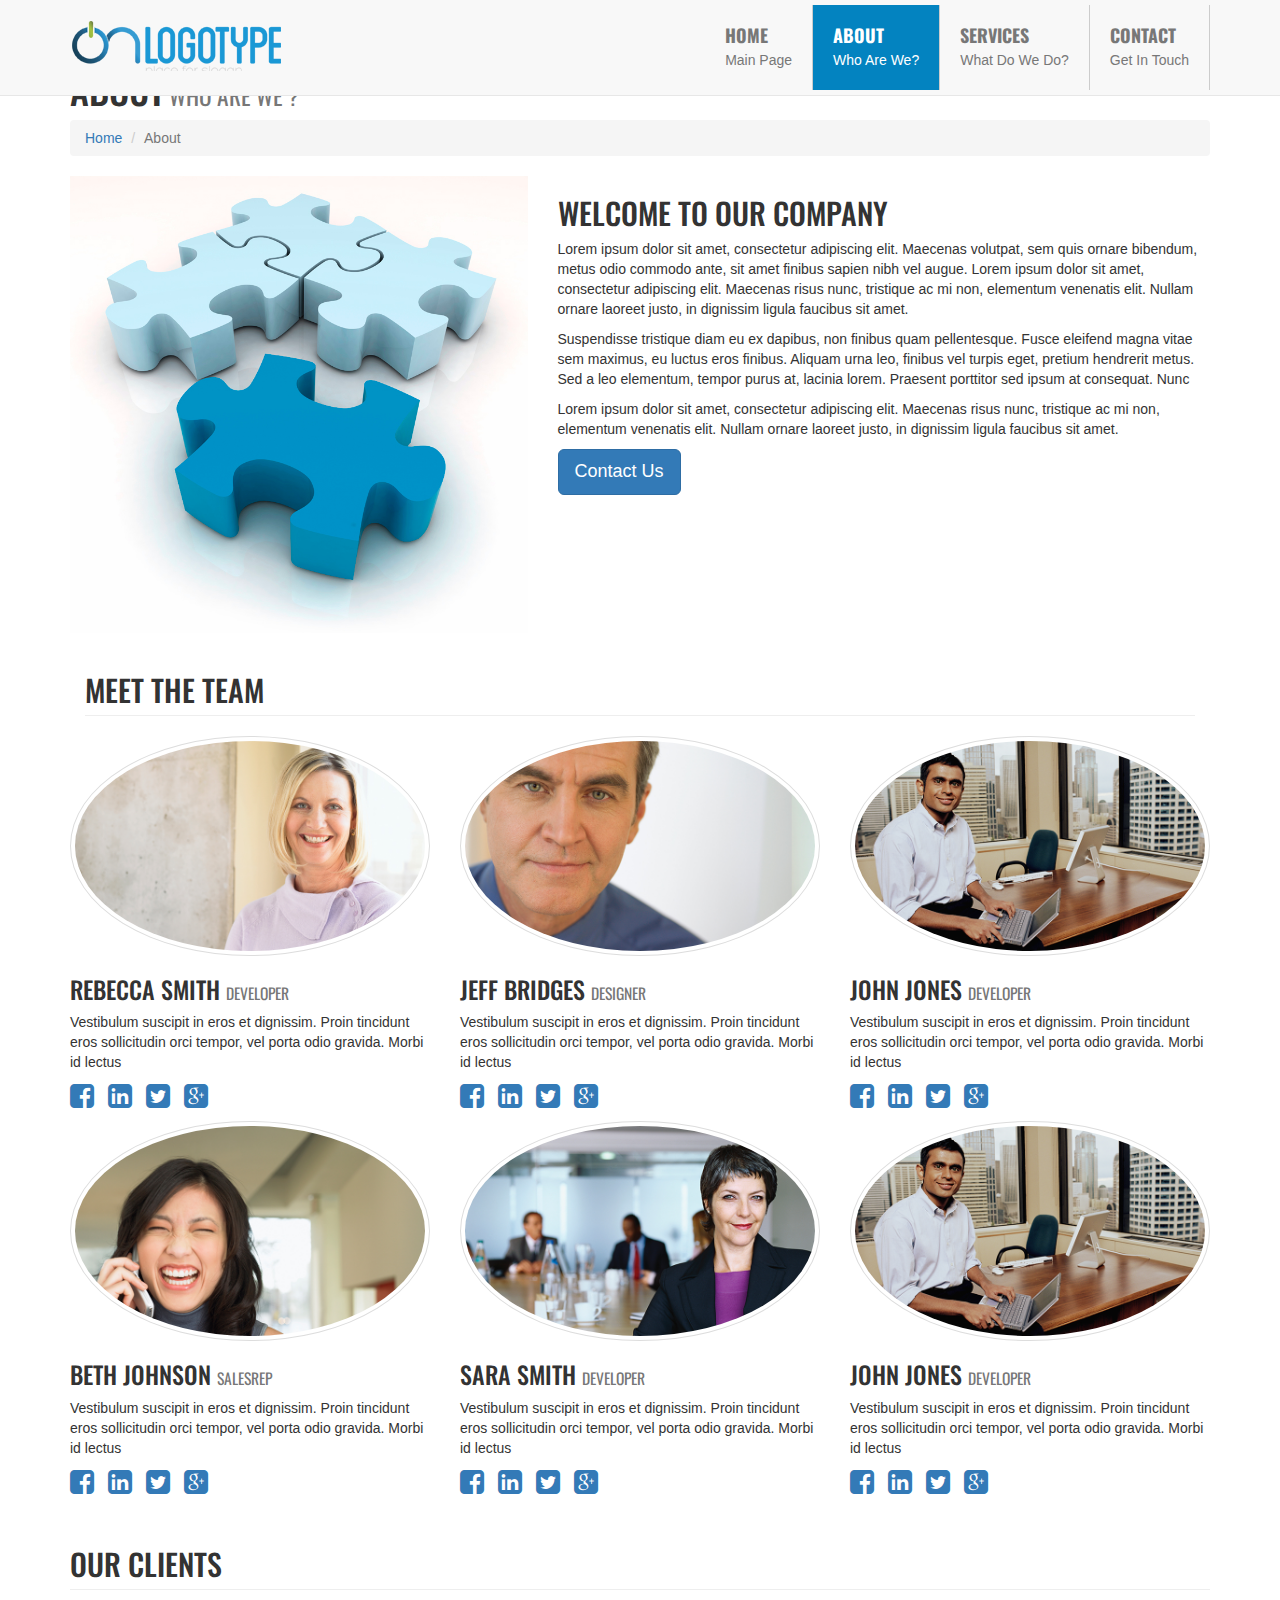
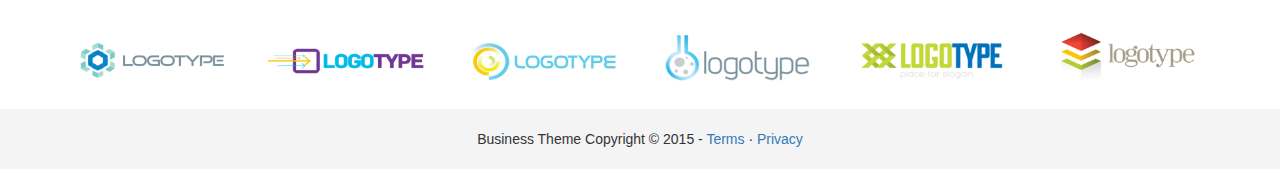
==== about.html @ 5197cb05 "added about html file" ====
<!DOCTYPE html>
<html lang="en">
  <head>
    <meta charset="utf-8">
    <meta http-equiv="X-UA-Compatible" content="IE=edge">
    <meta name="viewport" content="width=device-width, initial-scale=1">
    <title>Business Theme</title>
<link href='http://fonts.googleapis.com/css?family=Oswald' rel='stylesheet' type='text/css'>    <!-- Bootstrap core CSS -->
    <link href="css/bootstrap.css" rel="stylesheet">
    <link href="css/animate.css" rel="stylesheet">
    <link href="css/font-awesome.css" rel="stylesheet">
    <!-- Custom styles for this template -->
    <link href="css/style.css" rel="stylesheet">
  </head>

  <body>
    <nav class="navbar navbar-default navbar-fixed-top">
      <div class="container">
        <div class="navbar-header">
          <button type="button" class="navbar-toggle collapsed" data-toggle="collapse" data-target="#navbar" aria-expanded="false" aria-controls="navbar">
            <span class="sr-only">Toggle navigation</span>
            <span class="icon-bar"></span>
            <span class="icon-bar"></span>
            <span class="icon-bar"></span>
          </button>
          <a class="navbar-brand logo-nav" href="index.html"><img src="img/logo.png"></a>
        </div>
        <div id="navbar" class="collapse navbar-collapse">
          <ul class="nav navbar-nav navbar-right">
            <li><a href="index.html">Home <span>Main Page</span></a></li>
            <li class="active"><a href="about.html">About<span>Who Are We?</span></a></li>
            <li><a href="services.html">Services<span>What Do We Do?</span></a></li>
            <li><a href="contact.html">Contact <span>Get In Touch</span></a></li>
          </ul>
        </div><!--/.nav-collapse -->
      </div>
    </nav>

  <section class="section-title">
    <div class="container">
      <h1>About<small> Who Are We ?</small></h1>
    </div>
  </section>

  <section>
    <div class="container">
      <div class="row">
        <div class="col-md-12">
          <ol class="breadcrumb">
            <li><a href="index.html">Home</a></li>
            <li class="active">About</li>
          </ol>
        </div>
        
      </div>
      <div class="row">
        <div class="col-md-5">
          <img src="img/puzzle.jpg" class="img-responsive">
        </div>
        <div class="col-md-7">
          <h2>Welcome to our company</h2>
          <p>Lorem ipsum dolor sit amet, consectetur adipiscing elit. Maecenas volutpat, sem quis ornare bibendum, metus odio commodo ante, sit amet finibus sapien nibh vel augue. Lorem ipsum dolor sit amet, consectetur adipiscing elit. Maecenas risus nunc, tristique ac mi non, elementum venenatis elit. Nullam ornare laoreet justo, in dignissim ligula faucibus sit amet. </p>
          <p>

          Suspendisse tristique diam eu ex dapibus, non finibus quam pellentesque. Fusce eleifend magna vitae sem maximus, eu luctus eros finibus. Aliquam urna leo, finibus vel turpis eget, pretium hendrerit metus. Sed a leo elementum, tempor purus at, lacinia lorem. Praesent porttitor sed ipsum at consequat. Nunc</p>

           <p>Lorem ipsum dolor sit amet, consectetur adipiscing elit. Maecenas risus nunc, tristique ac mi non, elementum venenatis elit. Nullam ornare laoreet justo, in dignissim ligula faucibus sit amet. </p>
           <a href="contact.html" class="btn btn-primary btn-lg">Contact Us</a>
        </div>
      </div>
      <div class="col-lg-12">
          <h2 class="page-header">Meet The Team</h2>
        </div>
      <div class="row">
        <div class="col-md-4">
          <img class="img-responsive img-thumbnail img-circle" src="img/woman1.jpg">
            <h3>Rebecca Smith <small>Developer</small></h3>
            <p>Vestibulum suscipit in eros et dignissim. Proin tincidunt eros sollicitudin orci tempor, vel porta odio gravida. Morbi id lectus </p>
            <ul class="list-unstyled list-inline list-social-icons">
              <li class="tooltip-social facebook-link"><a href="#facebook-profile" data-toggle="tooltip" data-placement="top" title="Facebook"><i class="fa fa-facebook-square fa-2x"></i></a></li>
              <li class="tooltip-social linkedin-link"><a href="#linkedin-profile" data-toggle="tooltip" data-placement="top" title="LinkedIn"><i class="fa fa-linkedin-square fa-2x"></i></a></li>
              <li class="tooltip-social twitter-link"><a href="#twitter-profile" data-toggle="tooltip" data-placement="top" title="Twitter"><i class="fa fa-twitter-square fa-2x"></i></a></li>
              <li class="tooltip-social google-plus-link"><a href="#google-plus-profile" data-toggle="tooltip" data-placement="top" title="Google+"><i class="fa fa-google-plus-square fa-2x"></i></a></li>
            </ul>
        </div>
        <div class="col-md-4">
          <img class="img-responsive img-thumbnail img-circle" src="img/man1.jpg">
            <h3>Jeff Bridges <small>Designer</small></h3>
            <p>Vestibulum suscipit in eros et dignissim. Proin tincidunt eros sollicitudin orci tempor, vel porta odio gravida. Morbi id lectus</p>
            <ul class="list-unstyled list-inline list-social-icons">
              <li class="tooltip-social facebook-link"><a href="#facebook-profile" data-toggle="tooltip" data-placement="top" title="Facebook"><i class="fa fa-facebook-square fa-2x"></i></a></li>
              <li class="tooltip-social linkedin-link"><a href="#linkedin-profile" data-toggle="tooltip" data-placement="top" title="LinkedIn"><i class="fa fa-linkedin-square fa-2x"></i></a></li>
              <li class="tooltip-social twitter-link"><a href="#twitter-profile" data-toggle="tooltip" data-placement="top" title="Twitter"><i class="fa fa-twitter-square fa-2x"></i></a></li>
              <li class="tooltip-social google-plus-link"><a href="#google-plus-profile" data-toggle="tooltip" data-placement="top" title="Google+"><i class="fa fa-google-plus-square fa-2x"></i></a></li>
            </ul>
        </div>
        <div class="col-md-4">
          <img class="img-responsive img-thumbnail img-circle" src="img/man2.jpg">
            <h3>John Jones <small>Developer</small></h3>
            <p>Vestibulum suscipit in eros et dignissim. Proin tincidunt eros sollicitudin orci tempor, vel porta odio gravida. Morbi id lectus</p>
            <ul class="list-unstyled list-inline list-social-icons">
              <li class="tooltip-social facebook-link"><a href="#facebook-profile" data-toggle="tooltip" data-placement="top" title="Facebook"><i class="fa fa-facebook-square fa-2x"></i></a></li>
              <li class="tooltip-social linkedin-link"><a href="#linkedin-profile" data-toggle="tooltip" data-placement="top" title="LinkedIn"><i class="fa fa-linkedin-square fa-2x"></i></a></li>
              <li class="tooltip-social twitter-link"><a href="#twitter-profile" data-toggle="tooltip" data-placement="top" title="Twitter"><i class="fa fa-twitter-square fa-2x"></i></a></li>
              <li class="tooltip-social google-plus-link"><a href="#google-plus-profile" data-toggle="tooltip" data-placement="top" title="Google+"><i class="fa fa-google-plus-square fa-2x"></i></a></li>
            </ul>
        </div>
      </div>

      <div class="row">
        <div class="col-md-4">
          <img class="img-responsive img-thumbnail img-circle" src="img/woman2.jpg">
            <h3>Beth johnson <small>SalesRep</small></h3>
            <p>Vestibulum suscipit in eros et dignissim. Proin tincidunt eros sollicitudin orci tempor, vel porta odio gravida. Morbi id lectus </p>
            <ul class="list-unstyled list-inline list-social-icons">
              <li class="tooltip-social facebook-link"><a href="#facebook-profile" data-toggle="tooltip" data-placement="top" title="Facebook"><i class="fa fa-facebook-square fa-2x"></i></a></li>
              <li class="tooltip-social linkedin-link"><a href="#linkedin-profile" data-toggle="tooltip" data-placement="top" title="LinkedIn"><i class="fa fa-linkedin-square fa-2x"></i></a></li>
              <li class="tooltip-social twitter-link"><a href="#twitter-profile" data-toggle="tooltip" data-placement="top" title="Twitter"><i class="fa fa-twitter-square fa-2x"></i></a></li>
              <li class="tooltip-social google-plus-link"><a href="#google-plus-profile" data-toggle="tooltip" data-placement="top" title="Google+"><i class="fa fa-google-plus-square fa-2x"></i></a></li>
            </ul>
        </div>
        <div class="col-md-4">
          <img class="img-responsive img-thumbnail img-circle" src="img/woman3.jpg">
            <h3>Sara Smith <small>Developer</small></h3>
            <p>Vestibulum suscipit in eros et dignissim. Proin tincidunt eros sollicitudin orci tempor, vel porta odio gravida. Morbi id lectus</p>
            <ul class="list-unstyled list-inline list-social-icons">
              <li class="tooltip-social facebook-link"><a href="#facebook-profile" data-toggle="tooltip" data-placement="top" title="Facebook"><i class="fa fa-facebook-square fa-2x"></i></a></li>
              <li class="tooltip-social linkedin-link"><a href="#linkedin-profile" data-toggle="tooltip" data-placement="top" title="LinkedIn"><i class="fa fa-linkedin-square fa-2x"></i></a></li>
              <li class="tooltip-social twitter-link"><a href="#twitter-profile" data-toggle="tooltip" data-placement="top" title="Twitter"><i class="fa fa-twitter-square fa-2x"></i></a></li>
              <li class="tooltip-social google-plus-link"><a href="#google-plus-profile" data-toggle="tooltip" data-placement="top" title="Google+"><i class="fa fa-google-plus-square fa-2x"></i></a></li>
            </ul>
        </div>
        <div class="col-md-4">
          <img class="img-responsive img-thumbnail img-circle" src="img/man2.jpg">
            <h3>John Jones <small>Developer</small></h3>
            <p>Vestibulum suscipit in eros et dignissim. Proin tincidunt eros sollicitudin orci tempor, vel porta odio gravida. Morbi id lectus</p>
            <ul class="list-unstyled list-inline list-social-icons">
              <li class="tooltip-social facebook-link"><a href="#facebook-profile" data-toggle="tooltip" data-placement="top" title="Facebook"><i class="fa fa-facebook-square fa-2x"></i></a></li>
              <li class="tooltip-social linkedin-link"><a href="#linkedin-profile" data-toggle="tooltip" data-placement="top" title="LinkedIn"><i class="fa fa-linkedin-square fa-2x"></i></a></li>
              <li class="tooltip-social twitter-link"><a href="#twitter-profile" data-toggle="tooltip" data-placement="top" title="Twitter"><i class="fa fa-twitter-square fa-2x"></i></a></li>
              <li class="tooltip-social google-plus-link"><a href="#google-plus-profile" data-toggle="tooltip" data-placement="top" title="Google+"><i class="fa fa-google-plus-square fa-2x"></i></a></li>
            </ul>
        </div>
      </div>

      <div class="row">

        <div class="col-lg-12">
          <h2 class="page-header">Our Clients</h2>
        </div>

        <div class="col-md-2 col-sm-4 col-xs-6">
          <img class="img-responsive img-customer" src="img/client1.png">
        </div>

        <div class="col-md-2 col-sm-4 col-xs-6">
          <img class="img-responsive img-customer" src="img/client2.png">
        </div>

        <div class="col-md-2 col-sm-4 col-xs-6">
          <img class="img-responsive img-customer" src="img/client3.png">
        </div>

        <div class="col-md-2 col-sm-4 col-xs-6">
          <img class="img-responsive img-customer" src="img/client4.png">
        </div>

        <div class="col-md-2 col-sm-4 col-xs-6">
         <img class="img-responsive img-customer" src="img/client5.png">
        </div>

        <div class="col-md-2 col-sm-4 col-xs-6">
          <img class="img-responsive img-customer" src="img/client6.png">
        </div>

      </div>
    </div>
  </section>
     

    <footer>
      <p>Business Theme Copyright &copy; 2015 - <a href="#">Terms</a> &middot; <a href="#">Privacy</a>
    </footer>


    <!-- Bootstrap core JavaScript
    ================================================== -->
    <!-- Placed at the end of the document so the pages load faster -->
    <script src="https://ajax.googleapis.com/ajax/libs/jquery/1.11.1/jquery.min.js"></script>
    <script src="js/bootstrap.js"></script>
    <script src="js/wow.js"></script>
    <script>
      new WOW().init();
    </script>
  </body>
</html>
---- css/style.css ----
body {
  padding-top: 50px;
}

.nav{
    margin-top:18px;
}

.navbar{
    min-height:90px;
    margin-bottom:0 !important;
}

.navbar-brand{
	height:auto;
	padding-top:15px;
	margin:0;
}

.navbar-nav{
	margin:0;
	padding:0;
}

.navbar-nav li{
	padding-top:5px;
	padding-bottom:5px;
}

.navbar-nav > li > a{
	padding:20px;
	font-size:18px;
	font-weight: bold;
	border-right:1px solid #ccc;
	text-transform: uppercase;
	font-family: 'Oswald', sans-serif;
}

.navbar-nav > li > a span{
	margin:5px 0 0 0;
	padding:0;
	font-size: 14px;
	display:block;
	font-weight: normal;
	font-family: arial;
	text-transform: none;
}

.navbar-nav a:hover,.navbar-default .navbar-nav > .active > a, .navbar-default .navbar-nav > .active > a:hover, .navbar-default .navbar-nav > .active > a:focus{
	background:#0383c0 !important;
	color:#fff !important;
}

.jumbotron{
	margin:0 !important;
	min-height:450px;
	background:url(../img/bg.jpg) no-repeat;
}

h1, h2, h3{
	text-transform: uppercase;
	font-family: 'Oswald', sans-serif;
}

.jumbotron h1{
	font-size:55px;
}

.fa-color{
	color:#0383c0;
}

.feature-list li{
	list-style: none;
	font-size:18px;
	line-height: 2em;
}

footer{
	text-align:center;
	height:60px;
	background:#f4f4f4;
	padding-top:20px;
}
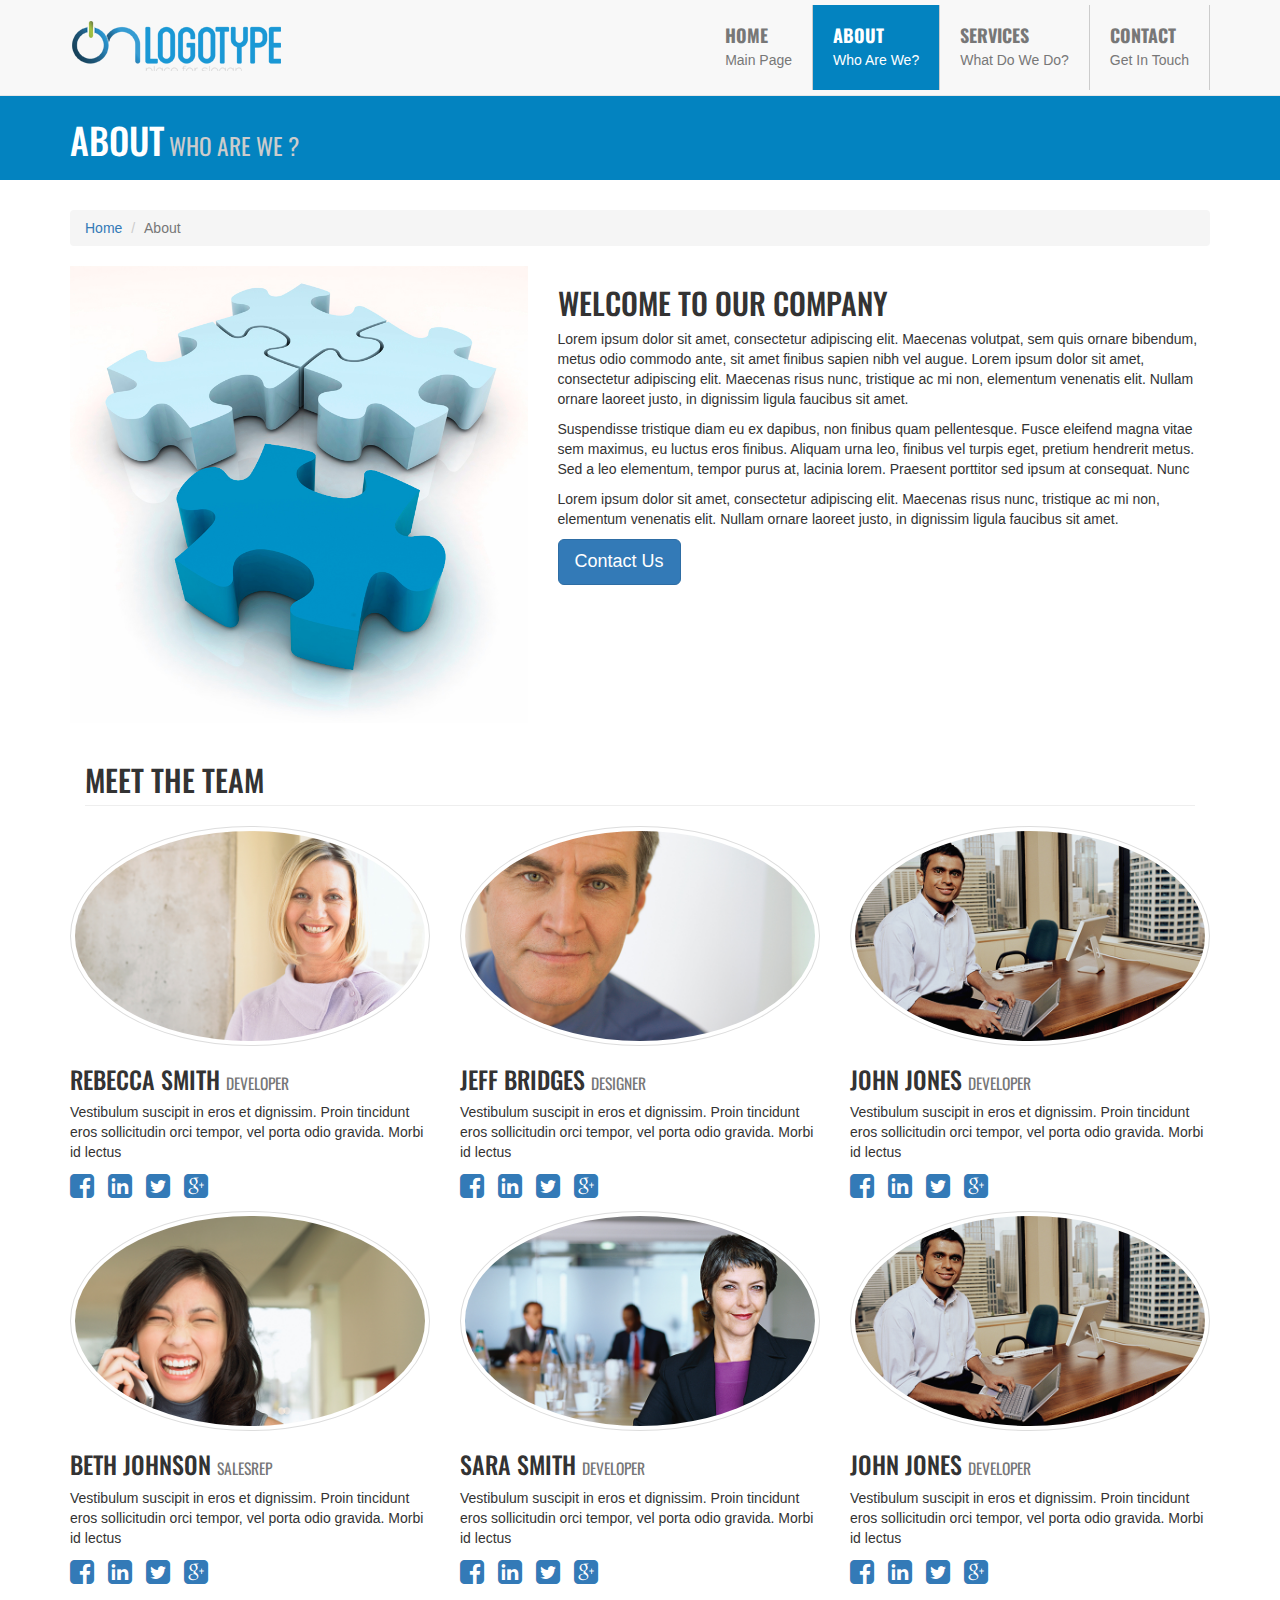
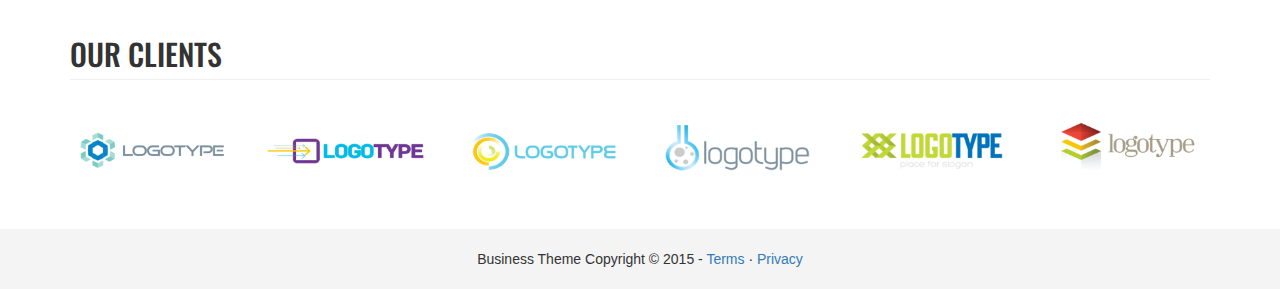
==== commit e2ced838: "updated css" ====
--- a/about.html
+++ b/about.html
@@ -189,8 +189,6 @@
     <script src="https://ajax.googleapis.com/ajax/libs/jquery/1.11.1/jquery.min.js"></script>
     <script src="js/bootstrap.js"></script>
     <script src="js/wow.js"></script>
-    <script>
-      new WOW().init();
-    </script>
+    <script> new WOW().init(); </script>
   </body>
 </html>
--- a/css/style.css
+++ b/css/style.css
@@ -1,5 +1,57 @@
 body {
-  padding-top: 50px;
+  padding-top: 90px;
+}
+
+section{
+	padding:30px 0;
+}
+
+.section-gray{
+	background:#f4f4f4;
+}
+
+.section-primary{
+	background:#0383c0;
+	color:#fff;
+	padding:60px 0;
+}
+
+
+.section-secondary{
+	background:#e44d26;
+	color:#fff;
+	padding:60px 0;
+}
+
+.section-title{
+	padding:10px;
+	background:#0383c0;
+	color:#fff;
+}
+
+.section-title small{
+	color:#ccc !important;
+}
+
+.slogan{
+	text-align: center;
+}
+
+.slogan h1{
+	font-size:50px;
+	margin-bottom:25px;
+}
+
+.slogan p{
+	font-size:20px;
+}
+
+.slogan a{
+	margin-top:20px;
+}
+
+.nav{
+	margin-top:18px;
 }
 
 .nav{
